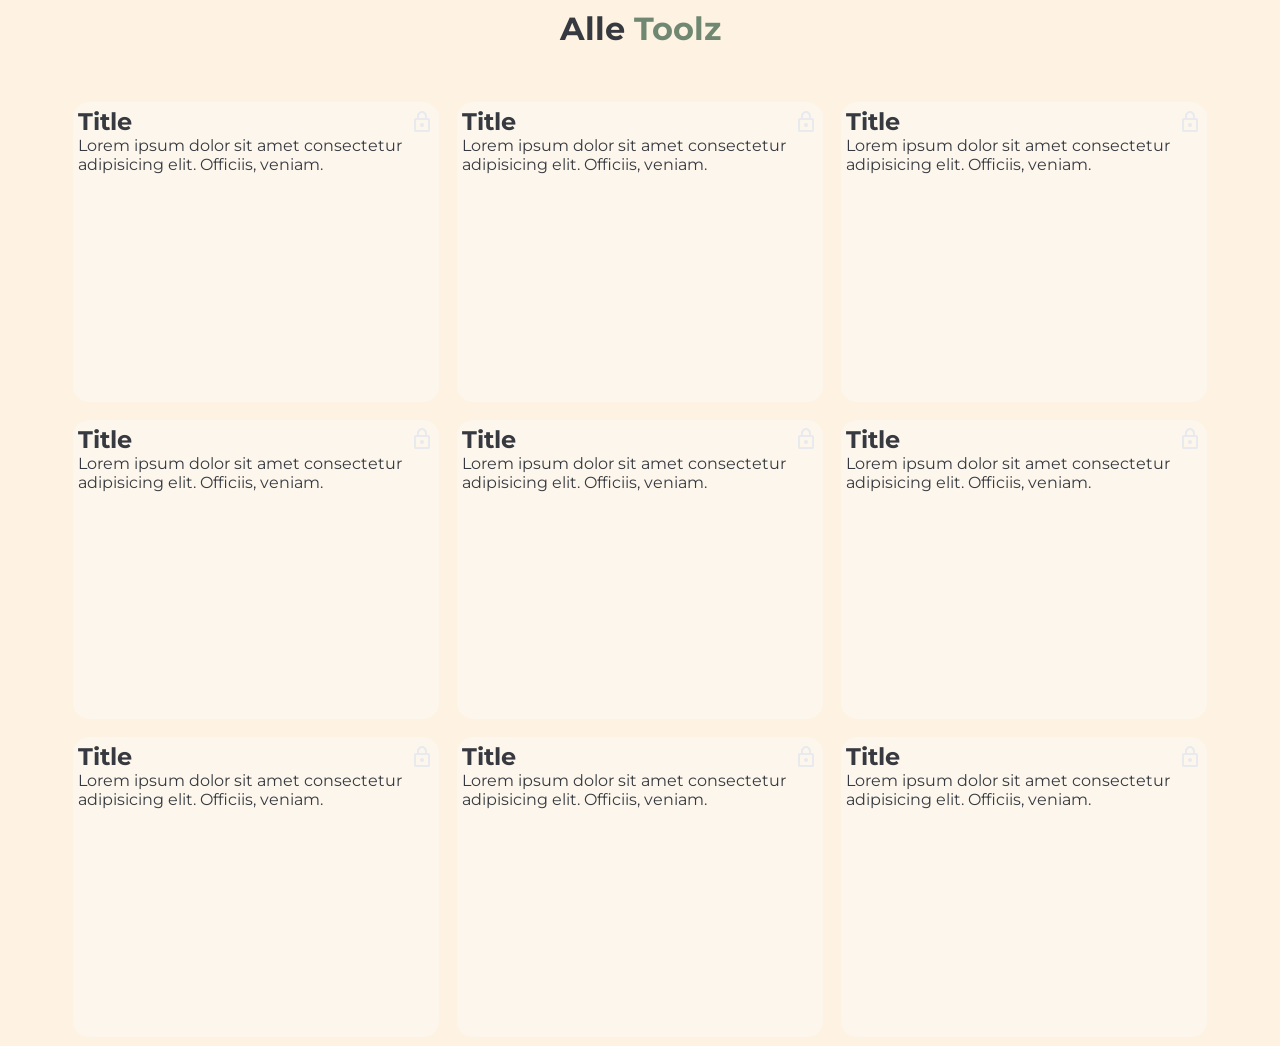
==== allToolz.html @ 5e1b9a6e "First upload" ====
<!DOCTYPE html>
<html lang="de">
<head>
    <meta charset="UTF-8">
    <meta name="viewport" content="width=device-width, initial-scale=1.0">
    <title>Toolz - Auswahl</title>
    <link rel="stylesheet" href="style.css">
    <link rel="stylesheet" href="allToolzStyle.css">
    <style>
        @import url('https://fonts.googleapis.com/css2?family=Montserrat:ital,wght@0,100..900;1,100..900&display=swap');
    </style>
</head>
<body>
    <h1>Alle <strong>Toolz</strong></h1>
    <div class="Toolz">
        <div class="firstRow Row">
            <a href="/ToolScripts/PasskeyGenerator/PasscodeGenerator.html">
                <div class="toolField">
                    <div class="TopField">
                        <h2>Title</h2>
                        <img src="tools/lock.svg" alt="">
                    </div>
                    <p>Lorem ipsum dolor sit amet consectetur adipisicing elit. Officiis, veniam.</p>
                </div>
            </a>
            <a href="/ToolScripts/PasskeyGenerator/PasscodeGenerator.html">
                <div class="toolField">
                    <div class="TopField">
                        <h2>Title</h2>
                        <img src="tools/lock.svg" alt="">
                    </div>
                    <p>Lorem ipsum dolor sit amet consectetur adipisicing elit. Officiis, veniam.</p>
                </div>
            </a>
            <a href="/ToolScripts/PasskeyGenerator/PasscodeGenerator.html">
                <div class="toolField">
                    <div class="TopField">
                        <h2>Title</h2>
                        <img src="tools/lock.svg" alt="">
                    </div>
                    <p>Lorem ipsum dolor sit amet consectetur adipisicing elit. Officiis, veniam.</p>
                </div>
            </a>
        </div>

        <div class="secondRow Row">
                        <a href="/ToolScripts/PasskeyGenerator/PasscodeGenerator.html">
                <div class="toolField">
                    <div class="TopField">
                        <h2>Title</h2>
                        <img src="tools/lock.svg" alt="">
                    </div>
                    <p>Lorem ipsum dolor sit amet consectetur adipisicing elit. Officiis, veniam.</p>
                </div>
            </a>
                        <a href="/ToolScripts/PasskeyGenerator/PasscodeGenerator.html">
                <div class="toolField">
                    <div class="TopField">
                        <h2>Title</h2>
                        <img src="tools/lock.svg" alt="">
                    </div>
                    <p>Lorem ipsum dolor sit amet consectetur adipisicing elit. Officiis, veniam.</p>
                </div>
            </a>
                        <a href="/ToolScripts/PasskeyGenerator/PasscodeGenerator.html">
                <div class="toolField">
                    <div class="TopField">
                        <h2>Title</h2>
                        <img src="tools/lock.svg" alt="">
                    </div>
                    <p>Lorem ipsum dolor sit amet consectetur adipisicing elit. Officiis, veniam.</p>
                </div>
            </a>
        </div>

        <div class="thirdRow Row">
                        <a href="/ToolScripts/PasskeyGenerator/PasscodeGenerator.html">
                <div class="toolField">
                    <div class="TopField">
                        <h2>Title</h2>
                        <img src="tools/lock.svg" alt="">
                    </div>
                    <p>Lorem ipsum dolor sit amet consectetur adipisicing elit. Officiis, veniam.</p>
                </div>
            </a>
                        <a href="/ToolScripts/PasskeyGenerator/PasscodeGenerator.html">
                <div class="toolField">
                    <div class="TopField">
                        <h2>Title</h2>
                        <img src="tools/lock.svg" alt="">
                    </div>
                    <p>Lorem ipsum dolor sit amet consectetur adipisicing elit. Officiis, veniam.</p>
                </div>
            </a>
                        <a href="/ToolScripts/PasskeyGenerator/PasscodeGenerator.html">
                <div class="toolField">
                    <div class="TopField">
                        <h2>Title</h2>
                        <img src="tools/lock.svg" alt="">
                    </div>
                    <p>Lorem ipsum dolor sit amet consectetur adipisicing elit. Officiis, veniam.</p>
                </div>
            </a>
        </div>
    </div>
</body>
</html>
---- style.css ----
:root{
    --bg: #36393f;
    --foregound: #FEF3E2;
    --accent: #BEC6A0;
}

@media (prefers-color-scheme: light) {
    :root{
        --bg: #FEF3E2;
        --foregound: #36393f;
        --accent: #708871;
    }
  }

*{
    text-decoration: none;
    color: var(--foregound);;
    margin: 0;
    font-family: "Montserrat", sans-serif;
    padding: 0;
}

body{
    color: var(--foregound);
    background: var(--bg);
}

strong{
    color: var(--accent);
}
---- allToolzStyle.css ----
:root{
    --bg: #36393f;
    --foregound: #FEF3E2;
    --accent: #BEC6A0;
    --lighterBg: #4e525a;
}

@media (prefers-color-scheme: light) {
    :root{
        --bg: #FEF3E2;
        --foregound: #36393f;
        --accent: #708871;
        --lighterBg: #fcf6ec;
    }
  }


h1{
    text-align: center;
    margin: 1vh;
}

.Toolz{
    width: 90vw;
    height: 70vh;

    display: flex;
    flex-direction: column;

    margin: 5vh 5vw;
}

.Row{
    display: flex;
    flex-direction: row;
}

.TopField{
    display: flex;
    align-items: center;
    justify-content: space-between;
}

a{
    margin: 1vh 1vh;
    width: calc((90vw / 3) - 1vh);
    height: calc((70vw / 3) - 1vh);
    background: var(--lighterBg);
    padding: 5px;

    border-radius: 1rem;

    overflow: hidden;
}
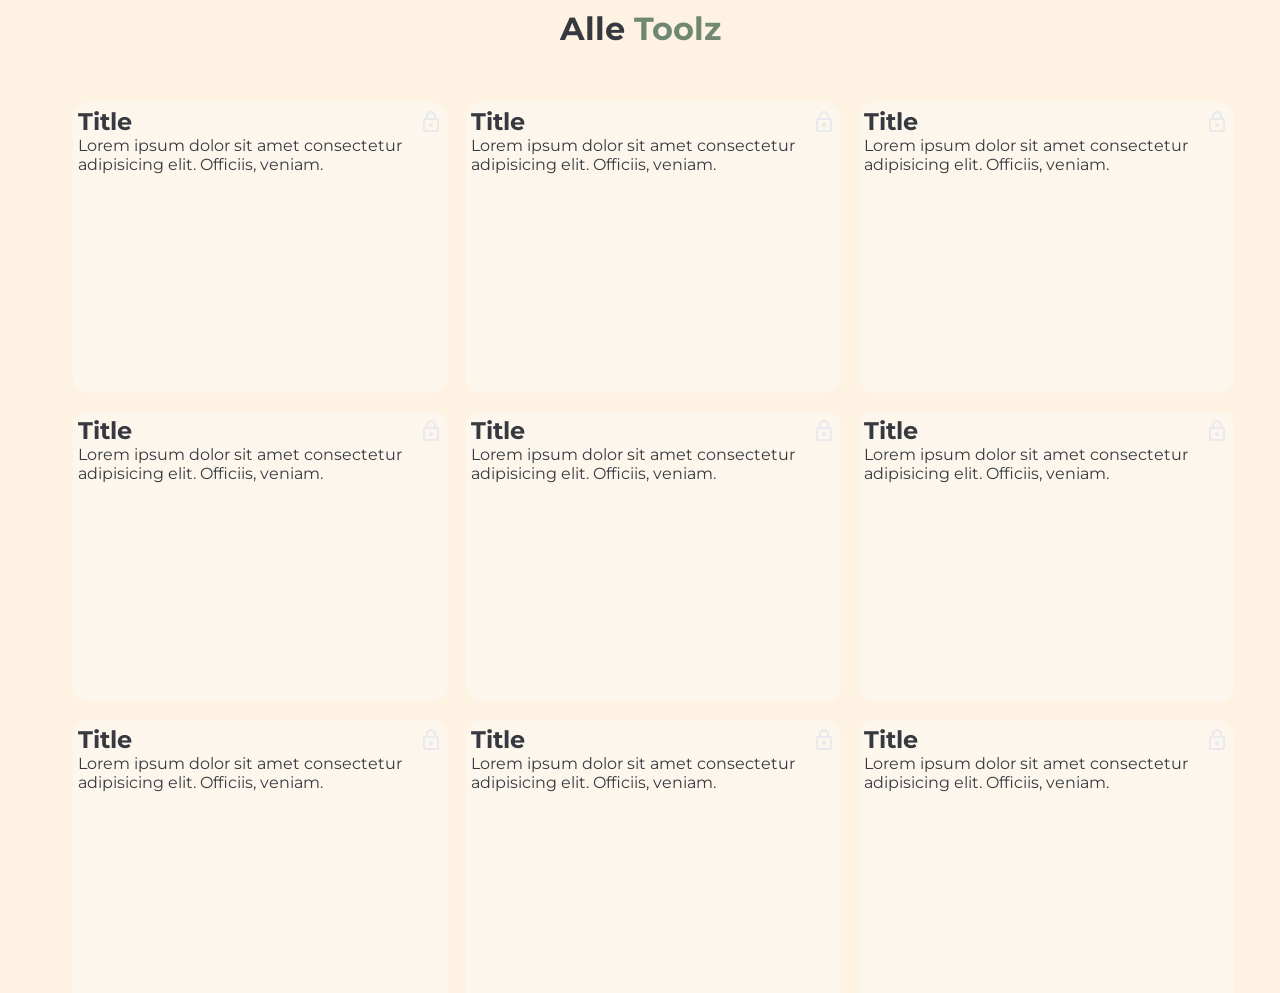
==== commit 91229468: "Home Page Better" ====
--- a/allToolz.html
+++ b/allToolz.html
@@ -13,95 +13,87 @@
 <body>
     <h1>Alle <strong>Toolz</strong></h1>
     <div class="Toolz">
-        <div class="firstRow Row">
-            <a href="/ToolScripts/PasskeyGenerator/PasscodeGenerator.html">
-                <div class="toolField">
-                    <div class="TopField">
-                        <h2>Title</h2>
-                        <img src="tools/lock.svg" alt="">
-                    </div>
-                    <p>Lorem ipsum dolor sit amet consectetur adipisicing elit. Officiis, veniam.</p>
+        <a href="/ToolScripts/PasskeyGenerator/PasscodeGenerator.html">
+            <div class="toolField">
+                <div class="TopField">
+                    <h2>Title</h2>
+                    <img src="tools/lock.svg" alt="">
                 </div>
-            </a>
-            <a href="/ToolScripts/PasskeyGenerator/PasscodeGenerator.html">
-                <div class="toolField">
-                    <div class="TopField">
-                        <h2>Title</h2>
-                        <img src="tools/lock.svg" alt="">
-                    </div>
-                    <p>Lorem ipsum dolor sit amet consectetur adipisicing elit. Officiis, veniam.</p>
+                <p>Lorem ipsum dolor sit amet consectetur adipisicing elit. Officiis, veniam.</p>
+            </div>
+        </a>
+        <a href="/ToolScripts/PasskeyGenerator/PasscodeGenerator.html">
+            <div class="toolField">
+                <div class="TopField">
+                    <h2>Title</h2>
+                    <img src="tools/lock.svg" alt="">
                 </div>
-            </a>
-            <a href="/ToolScripts/PasskeyGenerator/PasscodeGenerator.html">
-                <div class="toolField">
-                    <div class="TopField">
-                        <h2>Title</h2>
-                        <img src="tools/lock.svg" alt="">
-                    </div>
-                    <p>Lorem ipsum dolor sit amet consectetur adipisicing elit. Officiis, veniam.</p>
+                <p>Lorem ipsum dolor sit amet consectetur adipisicing elit. Officiis, veniam.</p>
+            </div>
+        </a>
+        <a href="/ToolScripts/PasskeyGenerator/PasscodeGenerator.html">
+            <div class="toolField">
+                <div class="TopField">
+                    <h2>Title</h2>
+                    <img src="tools/lock.svg" alt="">
                 </div>
-            </a>
-        </div>
-
-        <div class="secondRow Row">
-                        <a href="/ToolScripts/PasskeyGenerator/PasscodeGenerator.html">
-                <div class="toolField">
-                    <div class="TopField">
-                        <h2>Title</h2>
-                        <img src="tools/lock.svg" alt="">
-                    </div>
-                    <p>Lorem ipsum dolor sit amet consectetur adipisicing elit. Officiis, veniam.</p>
+                <p>Lorem ipsum dolor sit amet consectetur adipisicing elit. Officiis, veniam.</p>
+            </div>
+        </a>
+        <a href="/ToolScripts/PasskeyGenerator/PasscodeGenerator.html">
+            <div class="toolField">
+                <div class="TopField">
+                    <h2>Title</h2>
+                    <img src="tools/lock.svg" alt="">
                 </div>
-            </a>
-                        <a href="/ToolScripts/PasskeyGenerator/PasscodeGenerator.html">
-                <div class="toolField">
-                    <div class="TopField">
-                        <h2>Title</h2>
-                        <img src="tools/lock.svg" alt="">
-                    </div>
-                    <p>Lorem ipsum dolor sit amet consectetur adipisicing elit. Officiis, veniam.</p>
+                <p>Lorem ipsum dolor sit amet consectetur adipisicing elit. Officiis, veniam.</p>
+            </div>
+        </a>
+        <a href="/ToolScripts/PasskeyGenerator/PasscodeGenerator.html">
+            <div class="toolField">
+                <div class="TopField">
+                    <h2>Title</h2>
+                    <img src="tools/lock.svg" alt="">
                 </div>
-            </a>
-                        <a href="/ToolScripts/PasskeyGenerator/PasscodeGenerator.html">
-                <div class="toolField">
-                    <div class="TopField">
-                        <h2>Title</h2>
-                        <img src="tools/lock.svg" alt="">
-                    </div>
-                    <p>Lorem ipsum dolor sit amet consectetur adipisicing elit. Officiis, veniam.</p>
+                <p>Lorem ipsum dolor sit amet consectetur adipisicing elit. Officiis, veniam.</p>
+            </div>
+        </a>
+        <a href="/ToolScripts/PasskeyGenerator/PasscodeGenerator.html">
+            <div class="toolField">
+                <div class="TopField">
+                    <h2>Title</h2>
+                    <img src="tools/lock.svg" alt="">
                 </div>
-            </a>
-        </div>
-
-        <div class="thirdRow Row">
-                        <a href="/ToolScripts/PasskeyGenerator/PasscodeGenerator.html">
-                <div class="toolField">
-                    <div class="TopField">
-                        <h2>Title</h2>
-                        <img src="tools/lock.svg" alt="">
-                    </div>
-                    <p>Lorem ipsum dolor sit amet consectetur adipisicing elit. Officiis, veniam.</p>
+                <p>Lorem ipsum dolor sit amet consectetur adipisicing elit. Officiis, veniam.</p>
+            </div>
+        </a>
+        <a href="/ToolScripts/PasskeyGenerator/PasscodeGenerator.html">
+            <div class="toolField">
+                <div class="TopField">
+                    <h2>Title</h2>
+                    <img src="tools/lock.svg" alt="">
                 </div>
-            </a>
-                        <a href="/ToolScripts/PasskeyGenerator/PasscodeGenerator.html">
-                <div class="toolField">
-                    <div class="TopField">
-                        <h2>Title</h2>
-                        <img src="tools/lock.svg" alt="">
-                    </div>
-                    <p>Lorem ipsum dolor sit amet consectetur adipisicing elit. Officiis, veniam.</p>
+                <p>Lorem ipsum dolor sit amet consectetur adipisicing elit. Officiis, veniam.</p>
+            </div>
+        </a>
+        <a href="/ToolScripts/PasskeyGenerator/PasscodeGenerator.html">
+            <div class="toolField">
+                <div class="TopField">
+                    <h2>Title</h2>
+                    <img src="tools/lock.svg" alt="">
                 </div>
-            </a>
-                        <a href="/ToolScripts/PasskeyGenerator/PasscodeGenerator.html">
-                <div class="toolField">
-                    <div class="TopField">
-                        <h2>Title</h2>
-                        <img src="tools/lock.svg" alt="">
-                    </div>
-                    <p>Lorem ipsum dolor sit amet consectetur adipisicing elit. Officiis, veniam.</p>
+                <p>Lorem ipsum dolor sit amet consectetur adipisicing elit. Officiis, veniam.</p>
+            </div>
+        </a>
+        <a href="/ToolScripts/PasskeyGenerator/PasscodeGenerator.html">
+            <div class="toolField">
+                <div class="TopField">
+                    <h2>Title</h2>
+                    <img src="tools/lock.svg" alt="">
                 </div>
-            </a>
-        </div>
+                <p>Lorem ipsum dolor sit amet consectetur adipisicing elit. Officiis, veniam.</p>
+            </div>
+        </a>
     </div>
 </body>
 </html>
--- a/allToolzStyle.css
+++ b/allToolzStyle.css
@@ -14,6 +14,13 @@
     }
   }
 
+body{
+    width: 100vw;
+    height: 100vh;
+
+    overflow: hidden;
+}
+
 
 h1{
     text-align: center;
@@ -21,18 +28,15 @@
 }
 
 .Toolz{
-    width: 90vw;
-    height: 70vh;
+    width: 100vw;
+    height: 100vh;
+
+    overflow: hidden;
 
     display: flex;
-    flex-direction: column;
 
     margin: 5vh 5vw;
-}
-
-.Row{
-    display: flex;
-    flex-direction: row;
+    flex-wrap: wrap;
 }
 
 .TopField{
@@ -42,9 +46,11 @@
 }
 
 a{
+    box-sizing: border-box;
+
     margin: 1vh 1vh;
     width: calc((90vw / 3) - 1vh);
-    height: calc((70vw / 3) - 1vh);
+    height: calc((100vh / 3) - 1vh);
     background: var(--lighterBg);
     padding: 5px;
 
